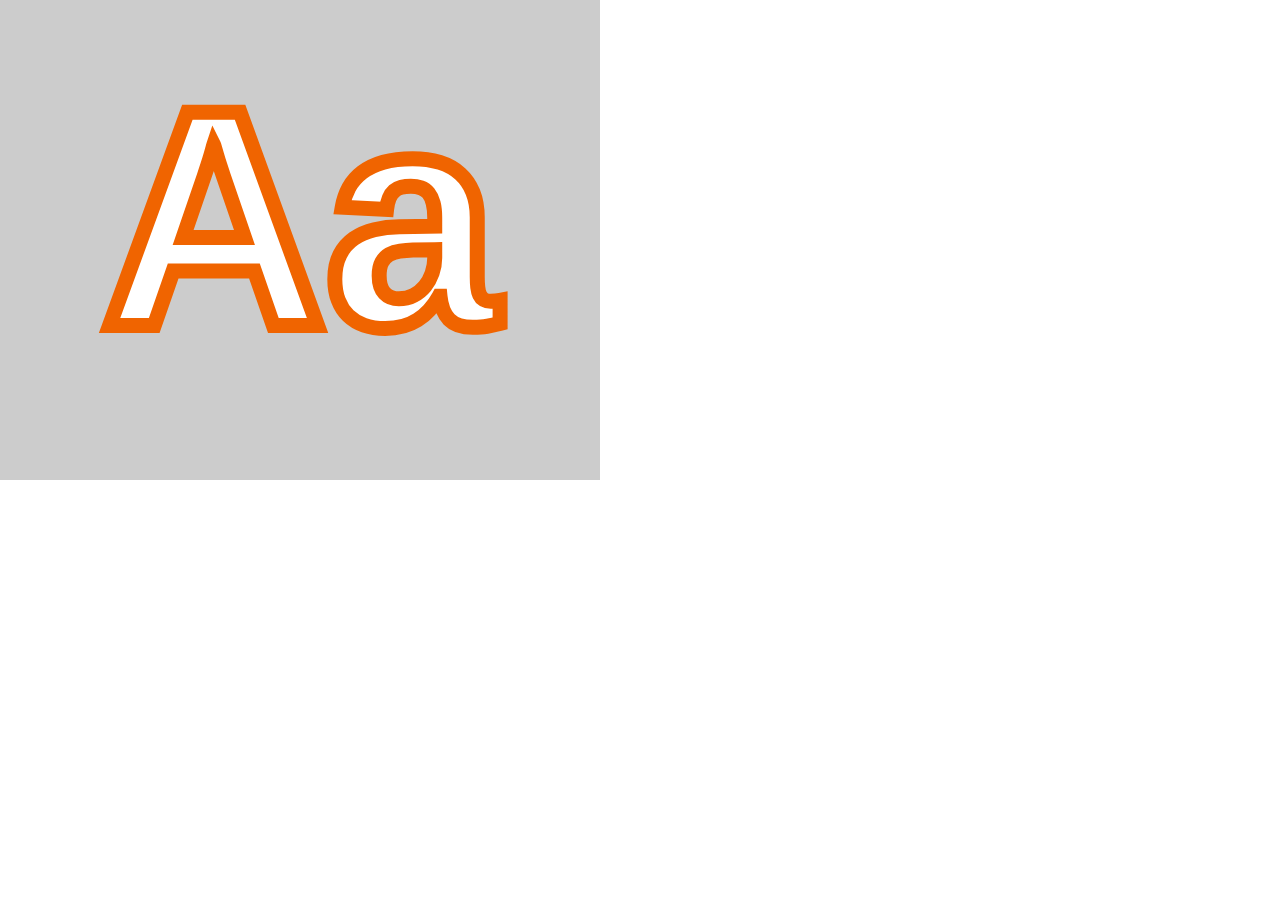
==== index.html @ 26d74e77 "index" ====
<!DOCTYPE HTML>
<html lang="en-US">

<head>
    <meta name="viewport" content="width=device-width">
    <meta charset="UTF-8">
    <title>Compare pixels</title>
    <link rel="stylesheet" href="style.css">
</head>

<body>
    <canvas></canvas>
    <script src="script.js"></script>
</body>

</html>
---- style.css ----
body {
    margin: 0;
    padding: 0;
    font-family: helvetica, arial, sans-serif;
}

canvas {
    display: block;
    background: #ccc;
}
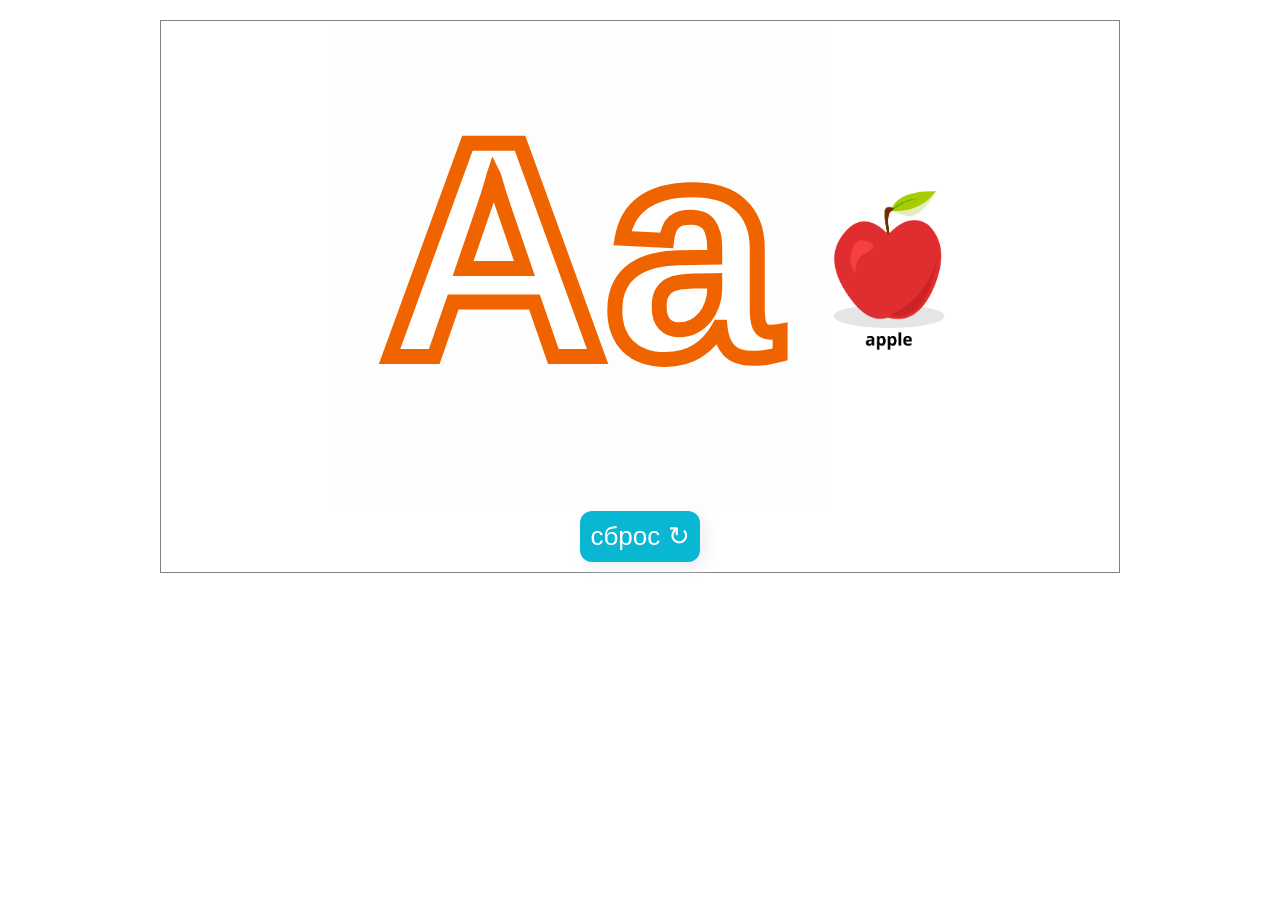
==== commit d435f063: "task complete" ====
--- a/index.html
+++ b/index.html
@@ -9,7 +9,23 @@
 </head>
 
 <body>
-    <canvas></canvas>
+    <div class="task1_wrapper task_wrapper">
+        <div class="task1_img">
+            <canvas></canvas>
+            <img src="apple.png">
+        </div>
+
+        <div class="task1_checkTask">
+            <button class="task1_reloadTask task1Btn">сброс &#8635; </button>
+        </div>
+
+        <audio class="task1_audio" id="task1_1" src="A.mp3">
+            Your browser does not support the
+            <code>audio</code> element.
+        </audio>
+    </div>
+
+
     <script src="script.js"></script>
 </body>
 
--- a/style.css
+++ b/style.css
@@ -4,7 +4,61 @@
     font-family: helvetica, arial, sans-serif;
 }
 
+body {
+    max-width: 1000px;
+    margin: auto;
+    font-family: 'Open Sans', sans-serif;
+}
+
+.task_wrapper {
+    margin: 20px;
+    border: 1px solid grey;
+    padding: 10px
+}
+
+.task1_img {
+    display: flex;
+    align-items: center;
+    justify-content: center;
+}
+
+.task1_img img {
+    max-width: 120px;
+}
+
 canvas {
     display: block;
-    background: #ccc;
+    background: rgb(253, 253, 253);
+}
+
+.task1_checkTask {
+    display: flex;
+    justify-content: center;
+}
+
+.task1_chek_answer {
+    display: flex;
+    align-items: center;
+    font-size: 26px;
+}
+
+.task1_chek_answer span {
+    font-size: 25px;
+}
+
+.task1Btn {
+    cursor: pointer;
+    transition: all 0.2s ease;
+    box-shadow: -5px -5px 15px #ffffff, 5px 5px 15px #e9ecf4;
+    border: none;
+    border-radius: 12px;
+    background-color: #0AB7D3;
+    padding: 10px;
+    font-size: 26px;
+    color: white;
+    min-width: 100px;
+}
+
+.task1Btn:hover {
+    box-shadow: -5px -5px 15px #b8b7b7, 5px 5px 15px #99999b;
 }
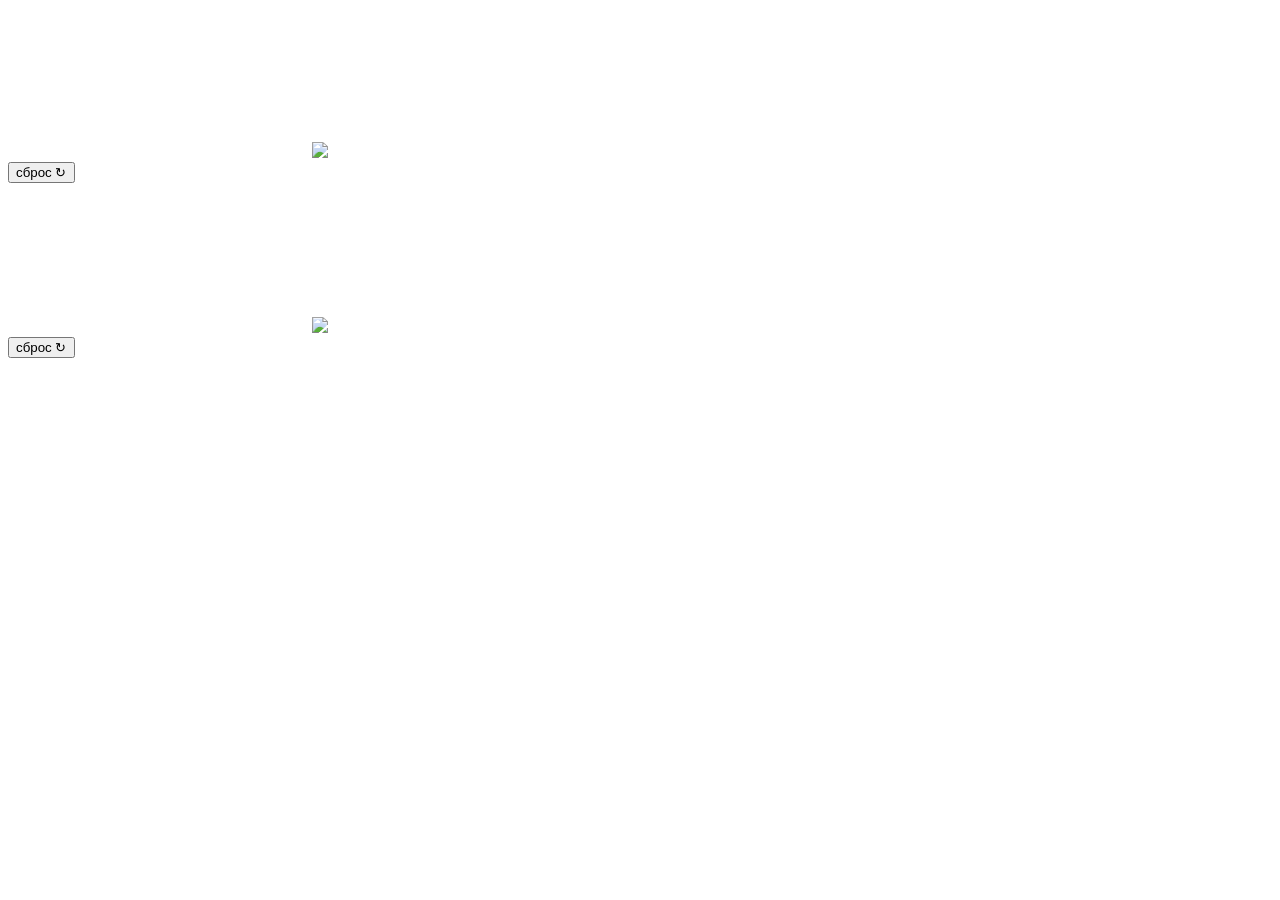
==== commit 6202680b: "big or small?" ====
--- a/index.html
+++ b/index.html
@@ -5,28 +5,47 @@
     <meta name="viewport" content="width=device-width">
     <meta charset="UTF-8">
     <title>Compare pixels</title>
-    <link rel="stylesheet" href="style.css">
+    <link rel="stylesheet" href="styles/style.css">
 </head>
 
 <body>
-    <div class="task1_wrapper task_wrapper">
-        <div class="task1_img">
-            <canvas></canvas>
-            <img src="apple.png">
+    <!--меняем все вхождения letter_A... на нужную букву-->
+    <div class="letter_A_wrapper letter_wrapper">
+        <div class="letter_img">
+            <canvas class="letter_canvas letter_A_canvas"></canvas>
+            <!--вставляем нужную картинку-->
+            <img class="a" src="Images_1/apple.png">
         </div>
 
-        <div class="task1_checkTask">
-            <button class="task1_reloadTask task1Btn">сброс &#8635; </button>
+        <div class="letter_checkTask">
+            <button class="letter_A_reloadTask task1Btn">сброс &#8635; </button>
+        </div>
+        <!--вставляем нужный аудиофайл-->
+        <audio class="letter_audio letter_A_audio" src="sound/A.mp3">
+            Your browser does not support the
+            <code>audio</code> element.
+        </audio>
+    </div>
+
+    <div class="letter_B_wrapper letter_wrapper">
+        <div class="letter_img">
+            <canvas class="letter_canvas letter_B_canvas" id=""></canvas>
+            <img class="B" src="Images_1/Alphabet_B.png">
         </div>
 
-        <audio class="task1_audio" id="task1_1" src="A.mp3">
+        <div class="letter_checkTask">
+            <button class="letter_B_reloadTask task1Btn">сброс &#8635; </button>
+        </div>
+
+        <audio class="letter_Budio letter_B_audio" src="sound/B.mp3">
             Your browser does not support the
             <code>audio</code> element.
         </audio>
     </div>
 
 
-    <script src="script.js"></script>
+    <script src="js-data/script.js"></script>
+    <script src="js-data/script1.js"></script>
 </body>
 
 </html>
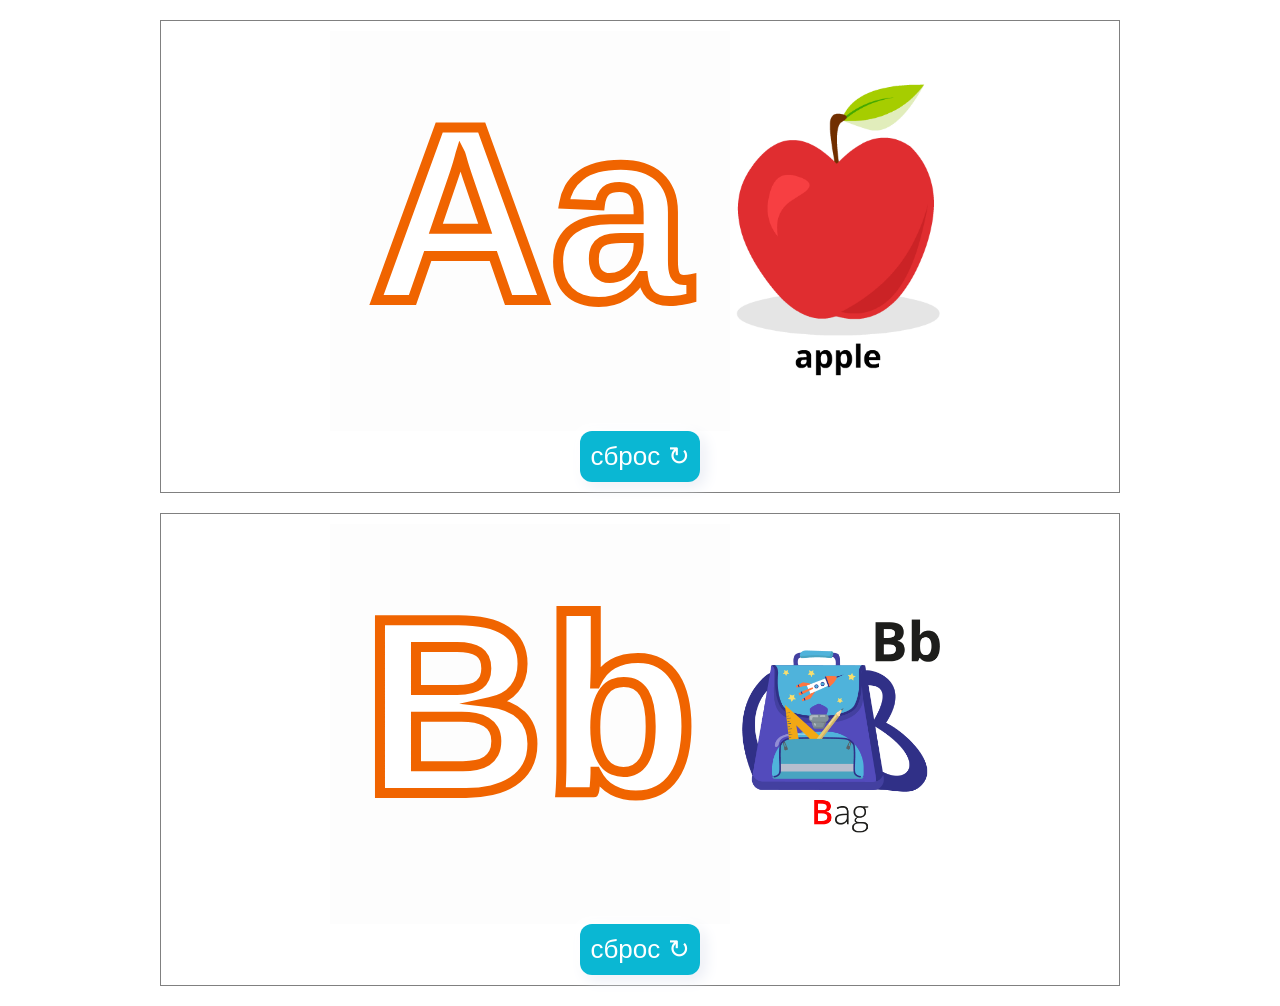
==== commit ae6eef46: "small!" ====
--- a/index.html
+++ b/index.html
@@ -14,7 +14,7 @@
         <div class="letter_img">
             <canvas class="letter_canvas letter_A_canvas"></canvas>
             <!--вставляем нужную картинку-->
-            <img class="a" src="Images_1/apple.png">
+            <img src="Images_1/apple.png">
         </div>
 
         <div class="letter_checkTask">
@@ -30,7 +30,7 @@
     <div class="letter_B_wrapper letter_wrapper">
         <div class="letter_img">
             <canvas class="letter_canvas letter_B_canvas" id=""></canvas>
-            <img class="B" src="Images_1/Alphabet_B.png">
+            <img src="Images_1/Alphabet_B.png">
         </div>
 
         <div class="letter_checkTask">
--- a/styles/style.css
+++ b/styles/style.css
@@ -0,0 +1,60 @@
+body {
+    max-width: 1000px;
+    margin: auto;
+    font-family: 'Open Sans', sans-serif;
+}
+
+.letter_wrapper {
+    margin: 20px;
+    border: 1px solid grey;
+    padding: 10px
+}
+
+.letter_img {
+    display: flex;
+    align-items: center;
+    justify-content: center;
+}
+
+.letter_img>img {
+    max-width: 220px;
+}
+
+.letter_canvas {
+    display: block;
+    background: rgb(253, 253, 253);
+    cursor: pointer;
+    touch-action: none;
+}
+
+.letter_checkTask {
+    display: flex;
+    justify-content: center;
+}
+
+.letter_chek_answer {
+    display: flex;
+    align-items: center;
+    font-size: 26px;
+}
+
+.letter_chek_answer span {
+    font-size: 25px;
+}
+
+.task1Btn {
+    cursor: pointer;
+    transition: all 0.2s ease;
+    box-shadow: -5px -5px 15px #ffffff, 5px 5px 15px #e9ecf4;
+    border: none;
+    border-radius: 12px;
+    background-color: #0AB7D3;
+    padding: 10px;
+    font-size: 26px;
+    color: white;
+    min-width: 100px;
+}
+
+.task1Btn:hover {
+    box-shadow: -5px -5px 15px #b8b7b7, 5px 5px 15px #99999b;
+}
